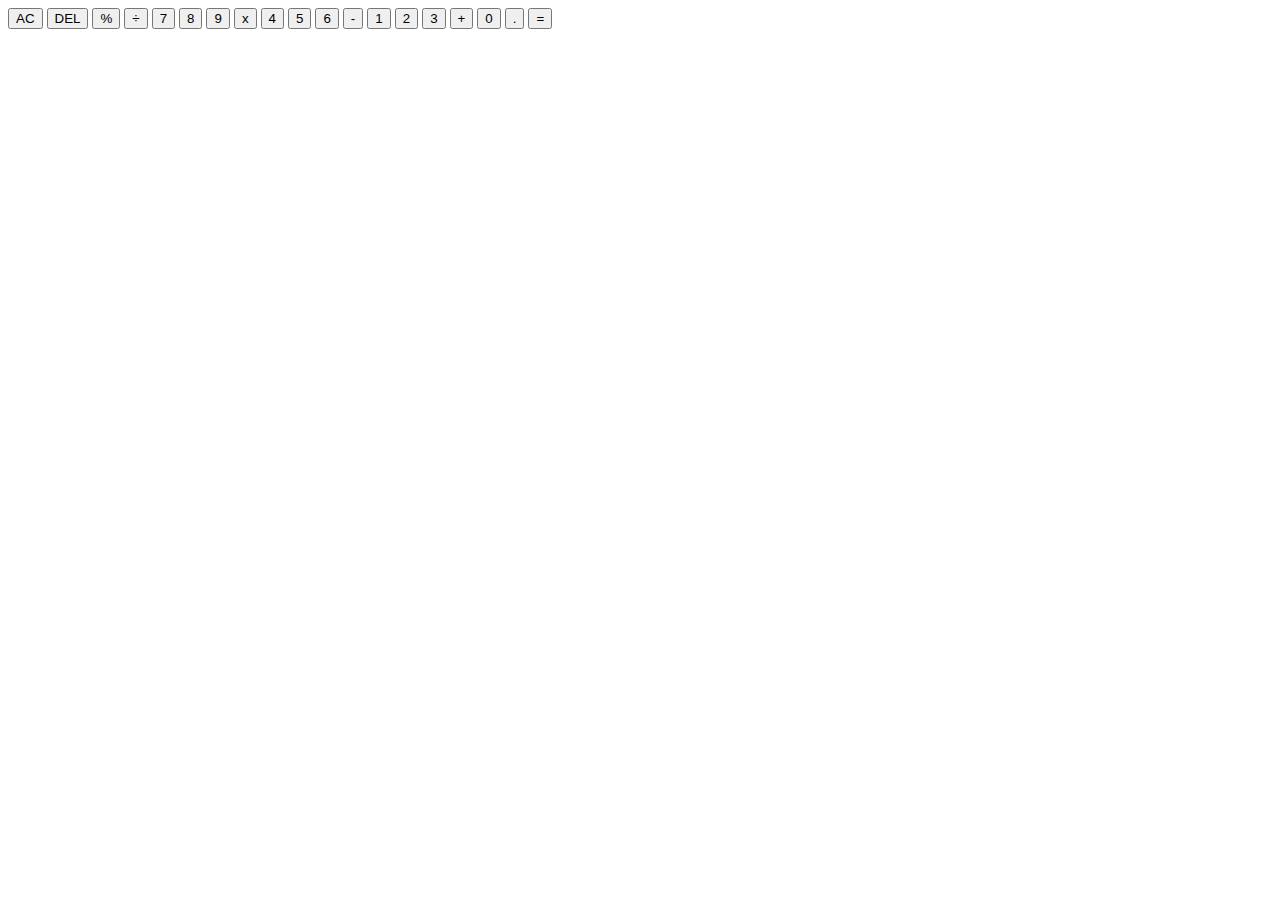
==== home.html @ 96aa80a6 "Added HTML file" ====
<!DOCTYPE html>
<html>
    <head>
        <meta charset="UTF-8">
        <meta http-equiv="X-UA-Compatible" content="IE=edge">
        <meta name="viewport" content="width=device-width, initial-scale=1.0">
        <title>JS Calculator</title>
        <link rel="stylesheet" href="design.css">
        <script src="script.js" defer></script>
    </head>
    <body>
        <div class="container">
            <div class="calculator">
                <div class="output">
                    <div class="previous-operand"></div>
                    <div class="current-operand"></div>
                </div>
                <button>AC</button>
                <button>DEL</button>
                <button>%</button>
                <button>÷</button>
    
                <button>7</button>
                <button>8</button>
                <button>9</button>
                <button>x</button>
    
                <button>4</button>
                <button>5</button>
                <button>6</button>
                <button>-</button>
    
                <button>1</button>
                <button>2</button>
                <button>3</button>
                <button>+</button>
    
                <button>0</button>
                <button>.</button>
                <button class="span-two">=</button>
            </div>
        </div>
    </body>
</html>
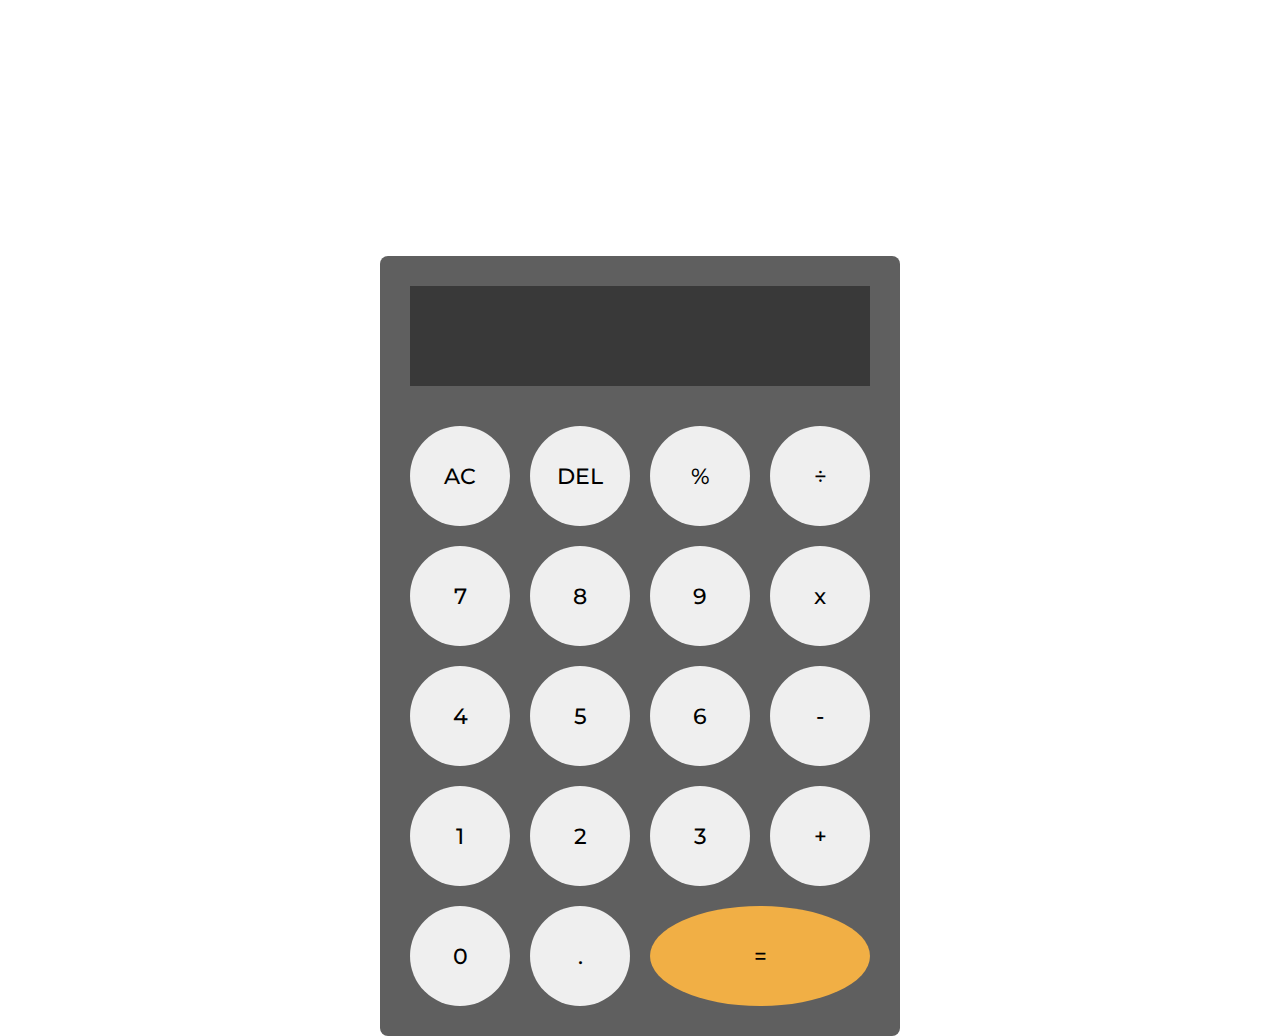
==== commit 44349e86: "Final tweaks and changes" ====
--- a/home.html
+++ b/home.html
@@ -6,38 +6,42 @@
         <meta name="viewport" content="width=device-width, initial-scale=1.0">
         <title>JS Calculator</title>
         <link rel="stylesheet" href="design.css">
-        <script src="script.js" defer></script>
+        <script defer src="calc_script.js"></script>
+
+        <link rel="preconnect" href="https://fonts.googleapis.com">
+        <link rel="preconnect" href="https://fonts.gstatic.com" crossorigin>
+        <link href="https://fonts.googleapis.com/css2?family=Montserrat:wght@400;500&display=swap" rel="stylesheet">
     </head>
     <body>
         <div class="container">
             <div class="calculator">
                 <div class="output">
-                    <div class="previous-operand"></div>
-                    <div class="current-operand"></div>
+                    <div data-previous-operand class="previous-operand"></div>
+                    <div data-previous-operand class="current-operand"></div>
                 </div>
-                <button>AC</button>
-                <button>DEL</button>
-                <button>%</button>
-                <button>÷</button>
+                <button data-allclear>AC</button>
+                <button data-delete>DEL</button>
+                <button data-operation>%</button>
+                <button data-operation>÷</button>
     
-                <button>7</button>
-                <button>8</button>
-                <button>9</button>
-                <button>x</button>
+                <button data-number>7</button>
+                <button data-number>8</button>
+                <button data-number>9</button>
+                <button data-operation>x</button>
     
-                <button>4</button>
-                <button>5</button>
-                <button>6</button>
-                <button>-</button>
+                <button data-number>4</button>
+                <button data-number>5</button>
+                <button data-number>6</button>
+                <button data-operation>-</button>
     
-                <button>1</button>
-                <button>2</button>
-                <button>3</button>
-                <button>+</button>
+                <button data-number>1</button>
+                <button data-number>2</button>
+                <button data-number>3</button>
+                <button data-operation>+</button>
     
-                <button>0</button>
-                <button>.</button>
-                <button class="span-two">=</button>
+                <button data-number>0</button>
+                <button data-number>.</button>
+                <button data-equal class="span-two">=</button>
             </div>
         </div>
     </body>
--- a/design.css
+++ b/design.css
@@ -0,0 +1,74 @@
+*, *::before, *::after{
+    box-sizing: border-box;
+    font-family: 'Montserrat', sans-serif;
+    font-weight: 500;
+}
+
+body, html {
+    margin: 0;
+    padding: 0;
+    max-height: 100vh;
+}
+
+.container {
+    background-color: rgb(95, 95, 95);
+    max-width: max-content;
+    min-height: 40vh;
+    text-align: center;
+    margin: 20% auto;
+    border-radius: 8px;
+}
+
+.calculator {
+    padding: 30px; 
+    display: grid;
+    justify-content: center;
+    align-content: center;
+    grid-template-columns: repeat(4, 100px);
+    grid-template-rows: minmax(120px, auto) repeat(5, 100px);
+    row-gap: 20px;
+    column-gap: 20px;
+}
+
+.calculator button {
+    padding: 30px 20px;
+    font-size: 1.4rem;
+    border: none;
+    border-radius: 50%;
+    outline: none;
+    cursor: pointer;
+}
+
+.calculator button:hover {
+    background-color: rgb(218, 218, 218);
+    box-shadow: 0px 0px 5px (0,0,0,0.8);
+}
+
+.calculator button:active {
+    background-color: rgb(175, 175, 175);
+}
+
+.span-two {
+    grid-column: span 2;
+    background-color: rgb(241, 175, 69);
+}
+
+.output {
+    grid-column: 1 / -1;  /* Or span 4 - gives same result */
+    background-color: rgba(0,0,0,0.4);
+    color: rgb(255, 255, 255);
+    margin-bottom: 20px;
+    padding: 24px;
+    font-size: 24px;
+    display: flex;
+    flex-direction: column;
+    align-items: flex-end;
+    justify-content: space-around;
+    word-wrap: break-word;
+    word-break: break-all;
+}
+
+.output .current-operand {
+    font-size: 48px;
+    margin-top: 10px;
+}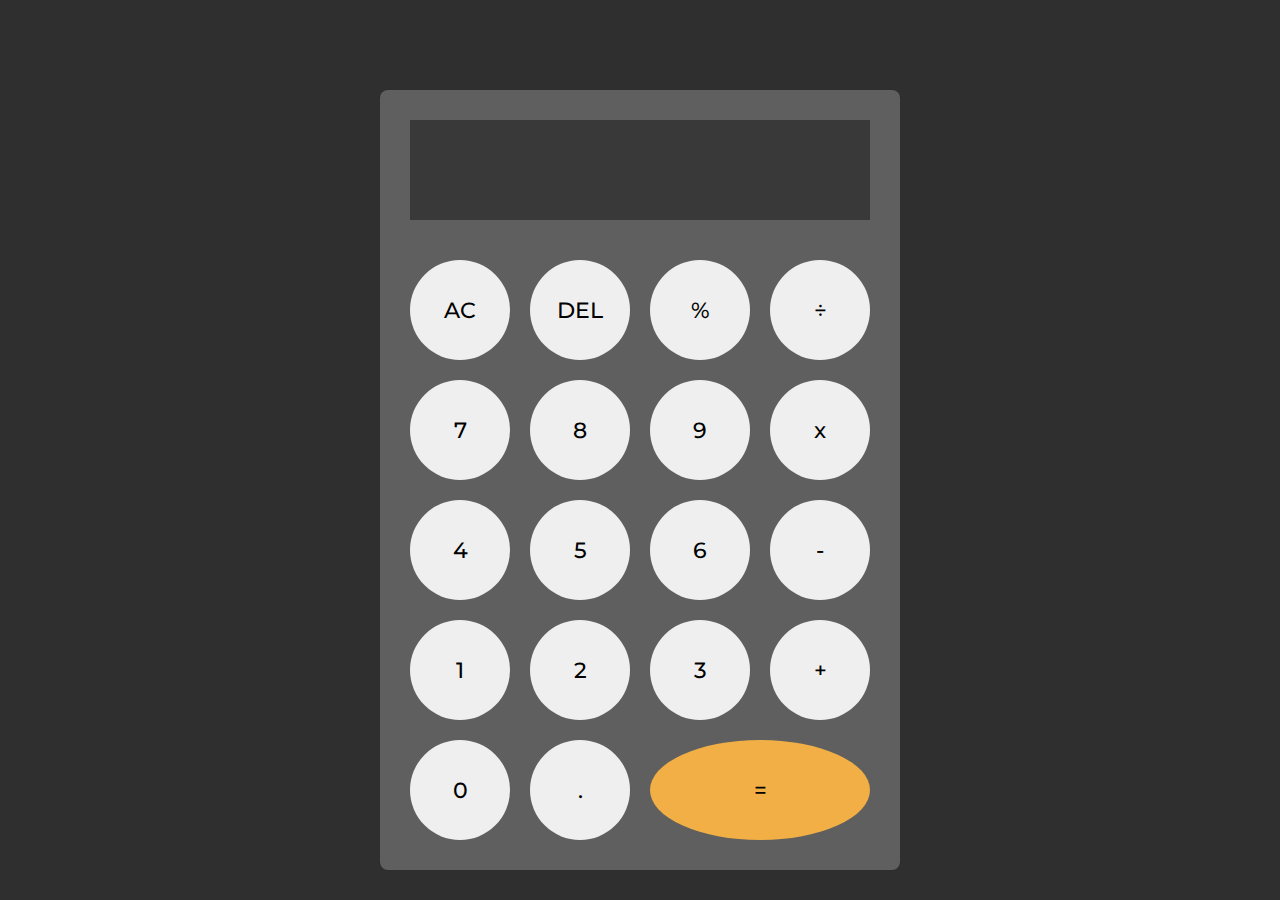
==== commit 1423d0db: "html file" ====
--- a/home.html
+++ b/home.html
@@ -12,6 +12,7 @@
         <link rel="preconnect" href="https://fonts.gstatic.com" crossorigin>
         <link href="https://fonts.googleapis.com/css2?family=Montserrat:wght@400;500&display=swap" rel="stylesheet">
     </head>
+    
     <body>
         <div class="container">
             <div class="calculator">
--- a/design.css
+++ b/design.css
@@ -1,4 +1,4 @@
-*, *::before, *::after{
+* {
     box-sizing: border-box;
     font-family: 'Montserrat', sans-serif;
     font-weight: 500;
@@ -7,7 +7,10 @@
 body, html {
     margin: 0;
     padding: 0;
-    max-height: 100vh;
+    max-height: 100%;
+    background-color: rgb(47, 47, 47);
+    background-repeat: no-repeat;
+    background-size: 100%;
 }
 
 .container {
@@ -15,7 +18,7 @@
     max-width: max-content;
     min-height: 40vh;
     text-align: center;
-    margin: 20% auto;
+    margin: 10vh auto;
     border-radius: 8px;
 }
 
